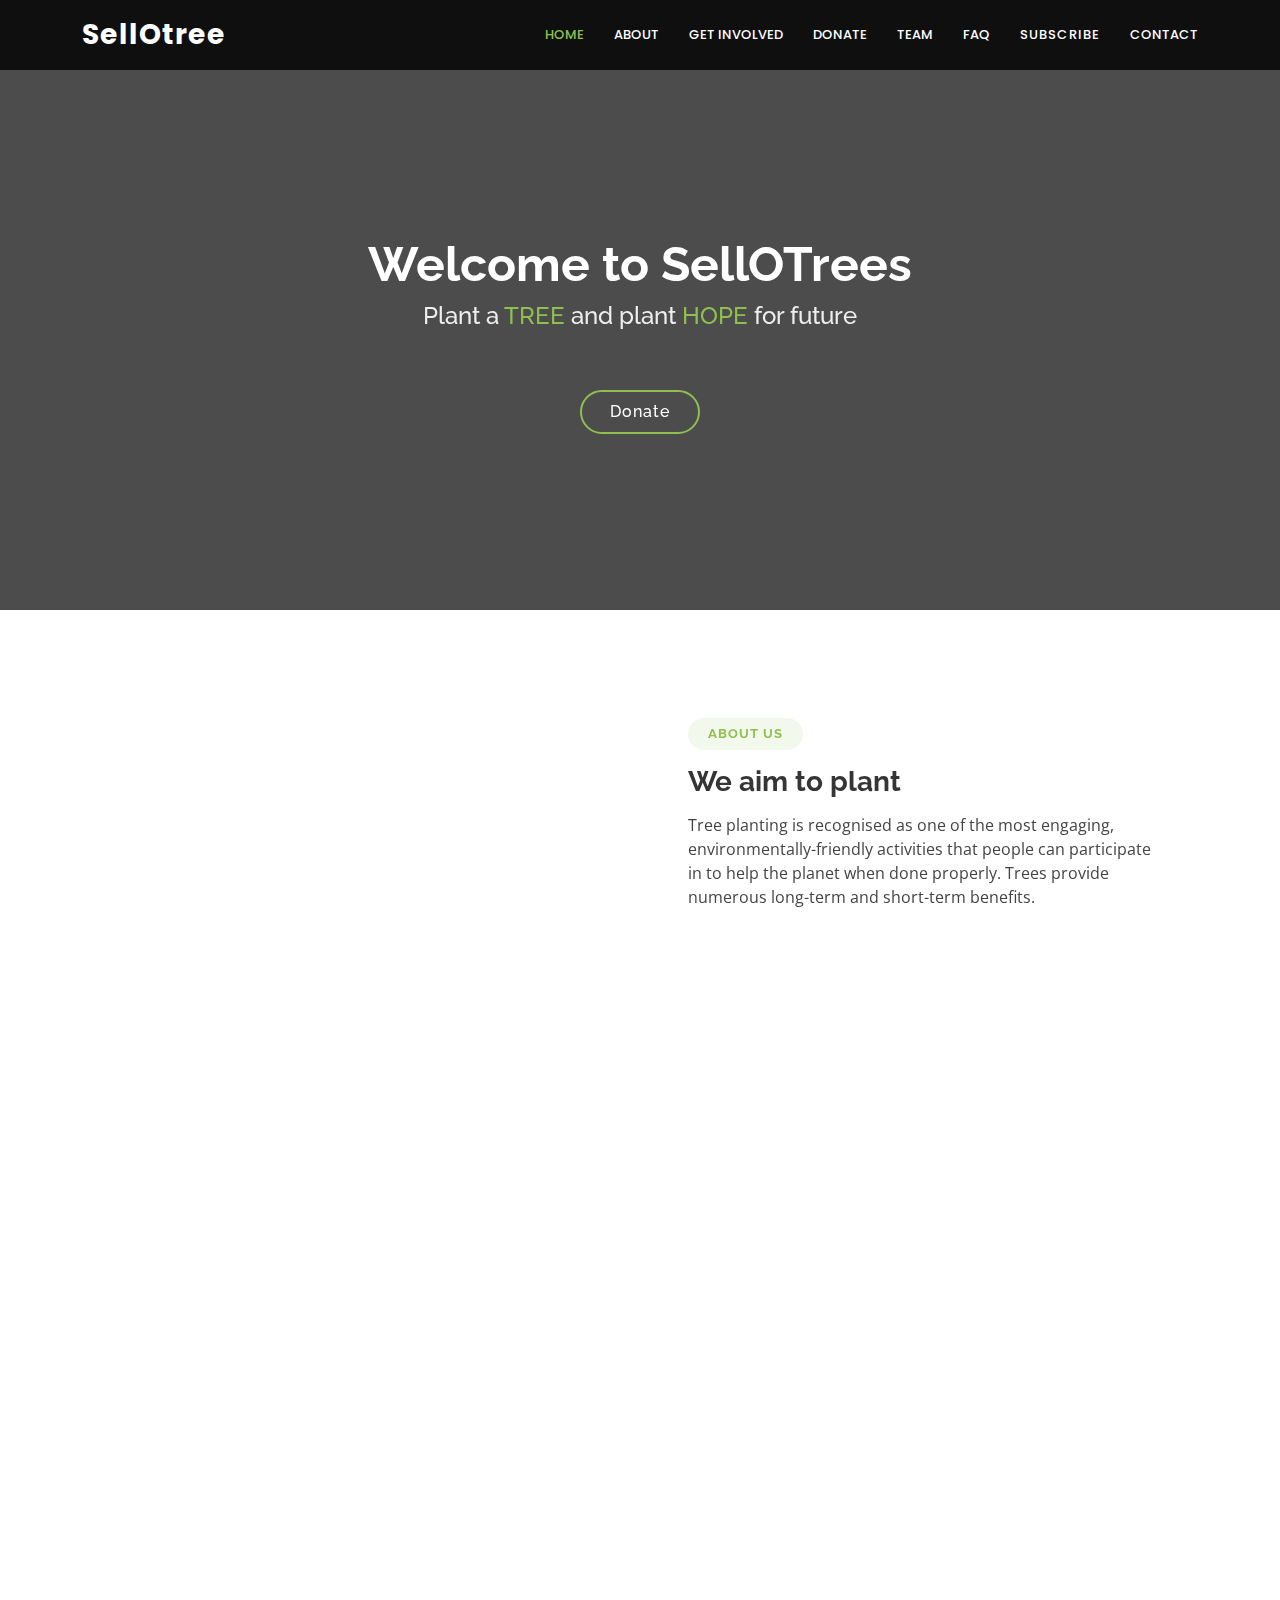
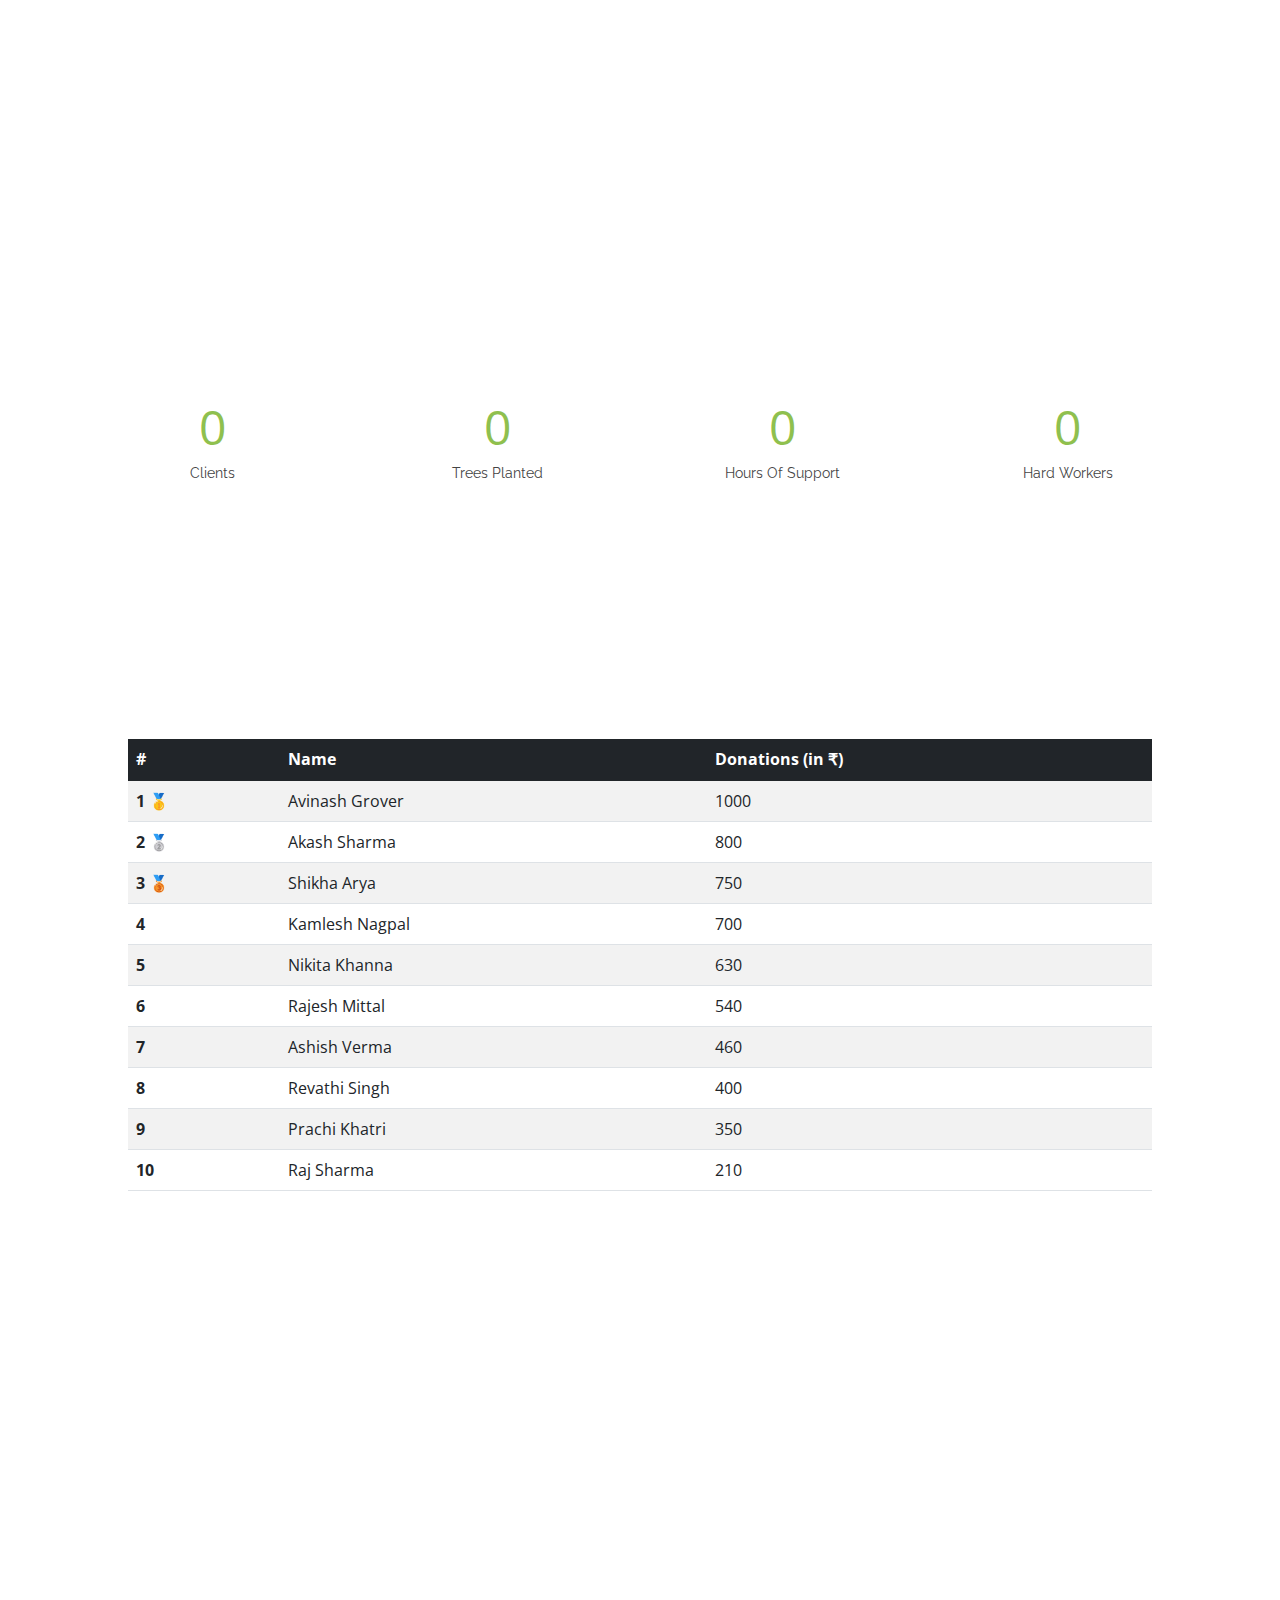
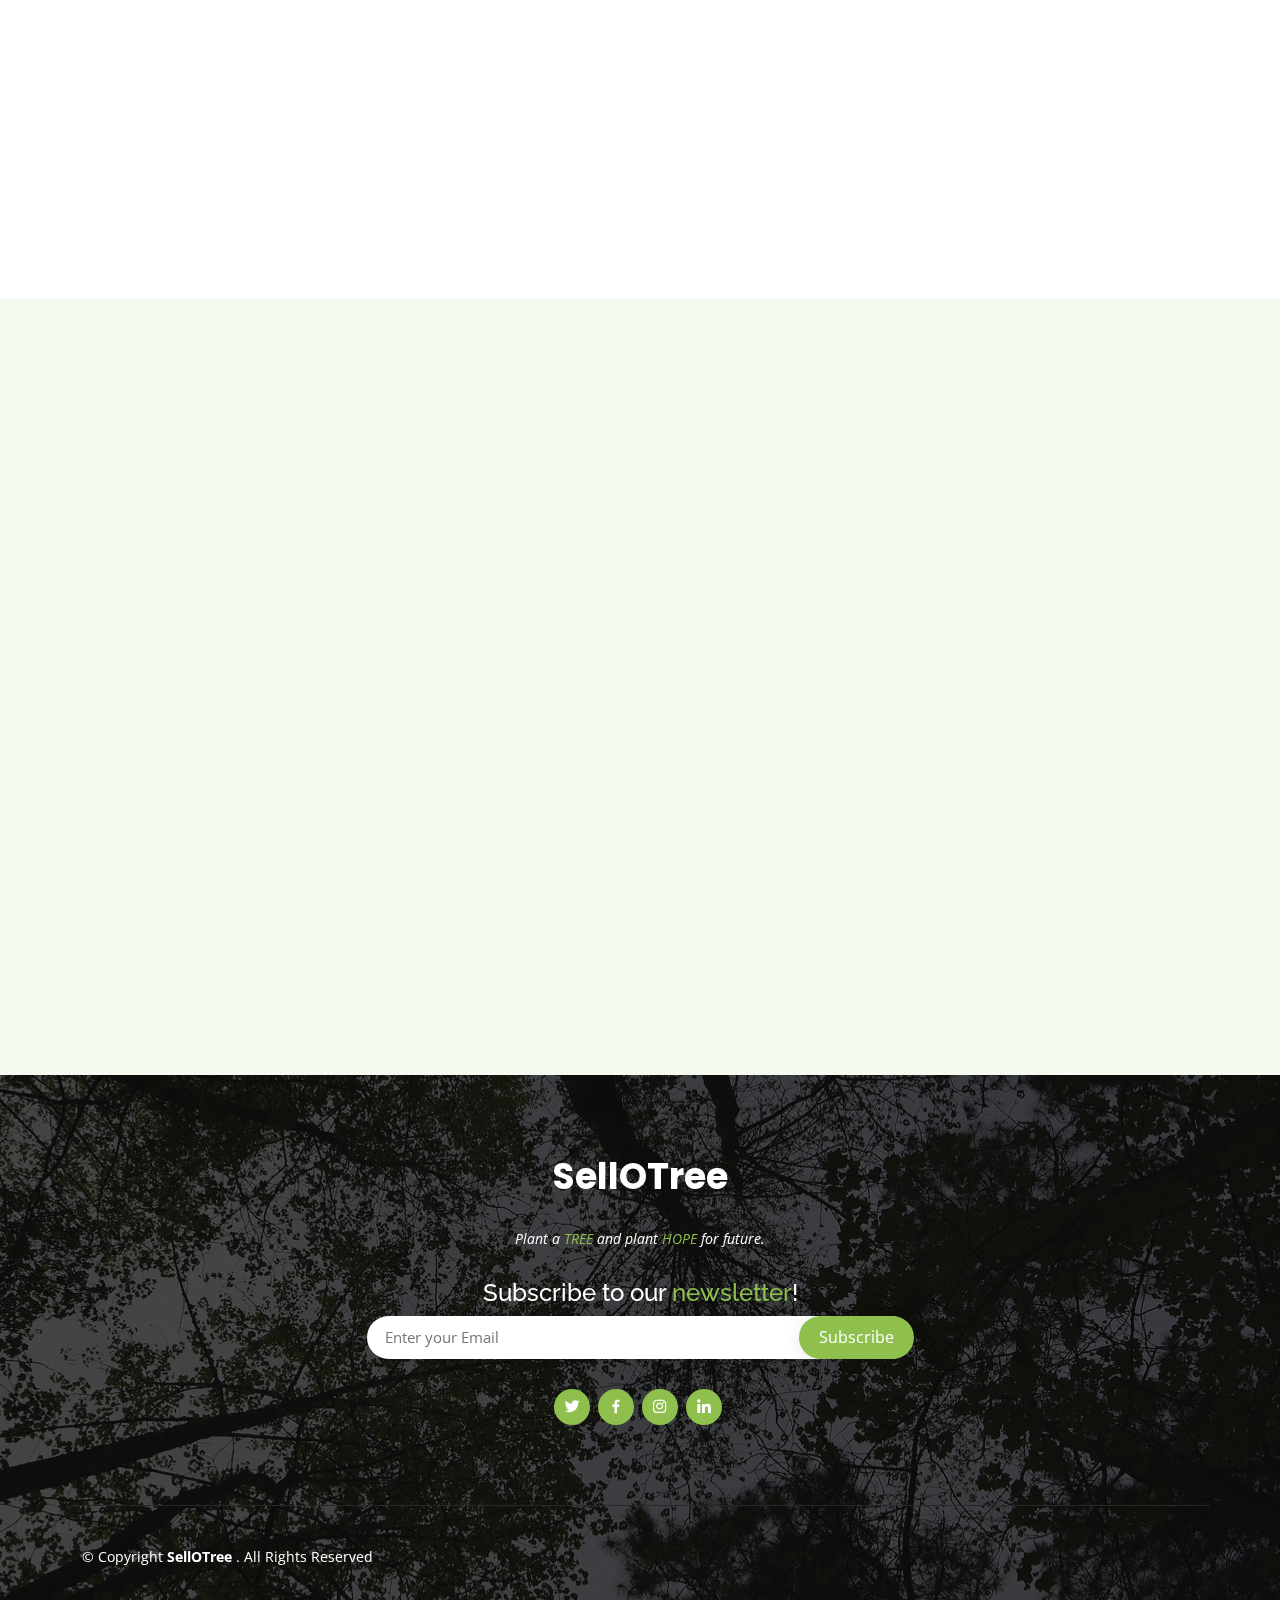
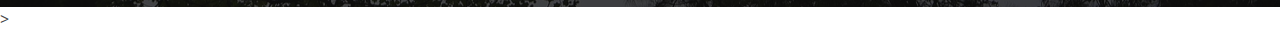
==== index.html @ 139b57bb "first commit" ====
<!DOCTYPE html>
<html lang="en">
  <head>
    <meta charset="utf-8" />
    <meta content="width=device-width, initial-scale=1.0" name="viewport" />
    <title>SellOTree</title>
    <!-- Google Fonts -->
    <link
      href="https://fonts.googleapis.com/css?family=Open+Sans:300,300i,400,400i,600,600i,700,700i|Raleway:300,300i,400,400i,500,500i,600,600i,700,700i|Poppins:300,300i,400,400i,500,500i,600,600i,700,700i"
      rel="stylesheet"
    />
    <!-- Vendor CSS Files -->
    <link href="assets/vendor/aos/aos.css" rel="stylesheet" />
    <link
      href="assets/vendor/bootstrap/css/bootstrap.min.css"
      rel="stylesheet"
    />
    <link
      href="assets/vendor/bootstrap-icons/bootstrap-icons.css"
      rel="stylesheet"
    />
    <link href="assets/vendor/boxicons/css/boxicons.min.css" rel="stylesheet" />
    <link
      href="assets/vendor/glightbox/css/glightbox.min.css"
      rel="stylesheet"
    />
    <link href="assets/vendor/swiper/swiper-bundle.min.css" rel="stylesheet" />
    <link href="assets/css/style.css" rel="stylesheet" />
  </head>
  <body>
    <!-- ======= Header ======= -->
    <header id="header" class="d-flex align-items-center">
      <div class="container d-flex justify-content-between">
        <div class="logo">
          <h1 class="text-light">
            <a href="index.html">SellOtree</a>
          </h1>
        </div>
        <nav id="navbar" class="navbar">
          <ul>
            <li>
              <a class="nav-link scrollto active" href="#hero">Home</a>
            </li>
            <li>
              <a class="nav-link scrollto" href="#about">About</a>
            </li>
            <li>
              <a class="nav-link scrollto" href="#involve">Get Involved</a>
            </li>
            <li class="dropdown">
              <a href="donate.html" target="_blank">
                <span>Donate</span>
              </a>
            </li>
            <li>
              <a class="nav-link scrollto" href="#team">Team</a>
            </li>
            <li>
              <a class="nav-link scrollto" href="#faq">FAQ</a>
            </li>
             <li>
              <a class="nav-link scrollto" style="letter-spacing: 1px;" href="#footer">Subscribe</a>
            </li>
            <li>
              <a class="nav-link scrollto" href="contact.html" target="_blank"
                >Contact</a
              >
            </li>
          </ul>
          <i class="bi bi-list mobile-nav-toggle"></i>
        </nav>
        <!-- .navbar -->
      </div>
    </header>
    <!-- End Header -->
    <!-- ======= Hero Section ======= -->
    <section id="hero">
      <div class="hero-container" data-aos="fade-up">
        <h1>Welcome to SellOTrees</h1>
        <h2>
          Plant a <span style="color: #8fc04e">TREE</span> and plant
          <span style="color: #8fc04e">HOPE</span> for future
        </h2>
        <a href="donate.html" target="_blank" class="btn-get-started">Donate</a>
      </div>
    </section>
    <!-- End Hero -->
    <main id="main">
      <!-- ======= About Section ======= -->
      <section id="about" class="about">
        <div class="container">
          <div class="row">
            <div
              class="
                col-xl-6 col-lg-6
                video-box
                d-flex
                justify-content-center
                align-items-stretch
              "
              data-aos="zoom-in"
            >
              <a
                href="https://im.indiatimes.in/media/content/2019/Aug/planting_more_trees_1566553311.jpg"
              ></a>
            </div>
            <div
              class="
                col-xl-6 col-lg-6
                d-flex
                flex-column
                align-items-stretch
                justify-content-center
                py-5
                px-lg-5
              "
            >
              <div class="box-heading" data-aos="fade-up">
                <h4>About us</h4>
                <h3>We aim to plant</h3>
                <p>
                  Tree planting is recognised as one of the most engaging,
                  environmentally-friendly activities that people can
                  participate in to help the planet when done properly. Trees
                  provide numerous long-term and short-term benefits.
                </p>
              </div>
              <div class="icon-box" data-aos="fade-up">
                <div class="icon">
                  <i class="bx bx-fingerprint"></i>
                </div>
                <h4 class="title">
                  <a href="donate.html">Donate</a>
                </h4>
                <p class="description">
                  Make your contributions to create a change. Every ₹20 counts
                  as a tree!
                </p>
              </div>
              <div class="icon-box" data-aos="fade-up" data-aos-delay="100">
                <div class="icon">
                  <i class="bx bx-gift"></i>
                </div>
                <h4 class="title">
                  <a href="">Connecting with Drives</a>
                </h4>
                <p class="description">
                  Connet with nature by participating in the ongoing drives
                </p>
              </div>
              <div class="icon-box" data-aos="fade-up" data-aos-delay="200">
                <div class="icon">
                  <i class="bx bx-atom"></i>
                </div>
                <h4 class="title">
                  <a href="">Spread awareness</a>
                </h4>
                <p class="description">
                  Even the small changes matters. Be the person who brings such
                  change.
                </p>
              </div>
            </div>
          </div>
        </div>
      </section>
      <!-- End About Section -->
      <!-- ======= Why Us Section ======= -->
      <section id="involve" class="why-us">
        <div class="container">
          <div class="section-title" data-aos="zoom-in">
            <h2>How to get involved?</h2>
            <h3>3 Ways <span>to get involved</span>?</h3>
            <p>Between every two pines is a doorway to a new world</p>
          </div>
          <div class="row">
            <div class="col-lg-4">
              <div class="box" data-aos="fade-up">
                <span>01</span>
                <h4>As an individual</h4>
                <p>
                  Personal, gift, and memorial tax deductible donations can be
                  made. Together we can make a big difference towards our mother
                  Earth.
                </p>
              </div>
            </div>
            <div class="col-lg-4 mt-4 mt-lg-0">
              <div class="box" data-aos="fade-up" data-aos-delay="100">
                <span>02</span>
                <h4>As a business</h4>
                <p>
                  Flexible programs to fit company goals at reduced planting
                  costs and opportunity for the employees to get involved with
                  nature.
                </p>
              </div>
            </div>
            <div
              class="col-lg-4 mt-4 mt-lg-0"
              data-aos="fade-up"
              data-aos-delay="200"
            >
              <div class="box">
                <span>03</span>
                <h4>As a school</h4>
                <p>
                  Schoolmates and teachers get involved to increase awareness
                  and ducate children about trees and the enormous impact they
                  have on the planet.
                </p>
              </div>
            </div>
          </div>
        </div>
      </section>
      <!-- End Why Us Section -->
      <!-- ======= Counts Section ======= -->
      <section id="counts" class="counts">
        <div class="container">
          <div class="row counters">
            <div class="col-lg-3 col-6 text-center">
              <span
                data-purecounter-start="0"
                data-purecounter-end="232"
                data-purecounter-duration="1"
                class="purecounter"
              ></span>
              <p>Clients</p>
            </div>
            <div class="col-lg-3 col-6 text-center">
              <span
                data-purecounter-start="0"
                data-purecounter-end="521"
                data-purecounter-duration="1"
                class="purecounter"
              ></span>
              <p>Trees Planted</p>
            </div>
            <div class="col-lg-3 col-6 text-center">
              <span
                data-purecounter-start="0"
                data-purecounter-end="1463"
                data-purecounter-duration="1"
                class="purecounter"
              ></span>
              <p>Hours Of Support</p>
            </div>
            <div class="col-lg-3 col-6 text-center">
              <span
                data-purecounter-start="0"
                data-purecounter-end="15"
                data-purecounter-duration="1"
                class="purecounter"
              ></span>
              <p>Hard Workers</p>
            </div>
          </div>
        </div>
      </section>
      <!-- End Counts Section -->
      <section id="top-donors">
        <div class="section-title" data-aos="zoom-in">
          <h2>Our top donors</h2>
          <h3>Some of our top monthly contributors</h3>
        </div>
        <div class="donors">
          <table class="table table-striped table-hover">
            <thead>
              <tr class="table-dark">
                <th scope="col">#</th>
                <th scope="col">Name</th>
                <th scope="col">Donations (in ₹)</th>
              </tr>
            </thead>
            <tbody>
              <tr>
                <th scope="row">1 🥇</th>
                <td>Avinash Grover</td>
                <td>1000</td>
              </tr>
              <tr>
                <th scope="row">2 🥈</th>
                <td>Akash Sharma</td>
                <td>800</td>
              </tr>
              <tr>
                <th scope="row">3 🥉</th>
                <td>Shikha Arya</td>
                <td>750</td>
              </tr>
              <tr>
                <th scope="row">4</th>
                <td>Kamlesh Nagpal</td>
                <td>700</td>
              </tr>
              <tr>
                <th scope="row">5</th>
                <td>Nikita Khanna</td>
                <td>630</td>
              </tr>
              <tr>
                <th scope="row">6</th>
                <td>Rajesh Mittal</td>
                <td>540</td>
              </tr>
              <tr>
                <th scope="row">7</th>
                <td>Ashish Verma</td>
                <td>460</td>
              </tr>
              <tr>
                <th scope="row">8</th>
                <td>Revathi Singh</td>
                <td>400</td>
              </tr>
              <tr>
                <th scope="row">9</th>
                <td>Prachi Khatri</td>
                <td>350</td>
              </tr>
              <tr>
                <th scope="row">10</th>
                <td>Raj Sharma</td>
                <td>210</td>
              </tr>
            </tbody>
          </table>
        </div>
      </section>
      <!-- ======= Team Section ======= -->
      <section id="team" class="team">
        <div class="container">
          <div class="section-title" data-aos="zoom-in">
            <h2>Team</h2>
            <h3>Our Hard Working <span>Team</span></h3>
            <p>Give the gift of trees 🌲</p>
          </div>
          <div class="row" style="justify-content: center">
            <div class="col-lg-3 col-md-6 d-flex align-items-stretch">
              <div class="member" data-aos="fade-up">
                <div class="member-img">
                  <img
                    src="assets/img/team/team-1.jpg"
                    class="img-fluid"
                    alt=""
                  />
                  <div class="social">
                    <a href="https://twitter.com/dude_nayak" target="_blank">
                      <i class="bi bi-twitter"></i>
                    </a>
                    <a href="https://www.facebook.com/deveshjain2k1">
                      <i class="bi bi-facebook" target="_blank"></i>
                    </a>
                    <a href="https://www.instagram.com/dude.nayak/">
                      <i class="bi bi-instagram" target="_blank"></i>
                    </a>
                    <a
                      href="https://www.linkedin.com/in/devesh-jain-b68b3119a/"
                    >
                      <i class="bi bi-linkedin" target="_blank"></i>
                    </a>
                  </div>
                </div>
                <div class="member-info">
                  <h4>Devesh Jain</h4>
                  <span>Member</span>
                </div>
              </div>
            </div>
            <div class="col-lg-3 col-md-6 d-flex align-items-stretch">
              <div class="member" data-aos="fade-up" data-aos-delay="100">
                <div class="member-img">
                  <img
                    src="assets/img/team/team-2.jpg"
                    class="img-fluid"
                    alt=""
                  />
                  <div class="social">
                    <a href="https://twitter.com/Anushkajain6459">
                      <i class="bi bi-twitter" target="_blank"></i>
                    </a>
                    <a
                      href="https://www.facebook.com/profile.php?id=100035419908093"
                    >
                      <i class="bi bi-facebook" target="_blank"></i>
                    </a>
                    <a href="https://www.instagram.com/nushka.jain/">
                      <i class="bi bi-instagram" target="_blank"></i>
                    </a>
                    <a href="" target="_blank">
                      <i class="bi bi-linkedin"></i>
                    </a>
                  </div>
                </div>
                <div class="member-info">
                  <h4>Anushka Jain</h4>
                  <span>Member</span>
                </div>
              </div>
            </div>
            <div class="col-lg-3 col-md-6 d-flex align-items-stretch">
              <div class="member" data-aos="fade-up" data-aos-delay="200">
                <div class="member-img">
                  <img
                    src="assets/img/team/team-3.jpg"
                    class="img-fluid"
                    alt=""
                  />
                  <div class="social">
                    <a href="">
                      <i class="bi bi-twitter"></i>
                    </a>
                    <a href="">
                      <i class="bi bi-facebook"></i>
                    </a>
                    <a href="https://www.instagram.com/sushant_patial/">
                      <i class="bi bi-instagram"></i>
                    </a>
                    <a
                      href="https://www.linkedin.com/in/sushant-patial-2895a7204/"
                    >
                      <i class="bi bi-linkedin"></i>
                    </a>
                  </div>
                </div>
                <div class="member-info">
                  <h4>Sushant Patial</h4>
                  <span>Member</span>
                </div>
              </div>
            </div>
          </div>
        </div>
      </section>
      <!-- End Team Section -->
      <!-- ======= F.A.Q Section ======= -->
      <section id="faq" class="faq">
        <div class="container">
          <div class="section-title" data-aos="zoom-in">
            <h2>F.A.Q</h2>
            <h3>Frequently Asked <span>Questions</span></h3>
            <p>
              Here are some general questions asked by many of you If you have
              more queries you can contact us.
            </p>
          </div>
          <div class="faq-list">
            <ul>
              <li data-aos="fade-up">
                <i class="bx bx-help-circle icon-help"></i>
                <a
                  data-bs-toggle="collapse"
                  class="collapse"
                  data-bs-target="#faq-list-1"
                  >Where are the trees planted?
                  <i class="bx bx-chevron-down icon-show"></i>
                  <i class="bx bx-chevron-up icon-close"></i>
                </a>
                <div
                  id="faq-list-1"
                  class="collapse show"
                  data-bs-parent=".faq-list"
                >
                  <p>
                    We work directly with the INDIAN Forest Service to select
                    planting sites where the ecological need is greatest. From
                    planting in areas burned by wildfire to restoring historic
                    longleaf pine stands, we plant in all regions, responding to
                    where trees are needed most.
                  </p>
                </div>
              </li>
              <li data-aos="fade-up" data-aos-delay="100">
                <i class="bx bx-help-circle icon-help"></i>
                <a
                  data-bs-toggle="collapse"
                  data-bs-target="#faq-list-2"
                  class="collapsed"
                  >Why plant trees? <i class="bx bx-chevron-down icon-show"></i>
                  <i class="bx bx-chevron-up icon-close"></i>
                </a>
                <div
                  id="faq-list-2"
                  class="collapse"
                  data-bs-parent=".faq-list"
                >
                  <p>
                    Every year, more and more of our forests are affected by
                    natural disturbances that cause deforestation. Wildfire,
                    insects and disease - exacerbated by climate change - are
                    jeopardizing the future of our forests. Planting trees helps
                    restore forest cover, ensuring that our forests can continue
                    to provide wildlife habitat, supply water to millions of
                    Indians, and help fight climate change.
                  </p>
                </div>
              </li>
              <li data-aos="fade-up" data-aos-delay="200">
                <i class="bx bx-help-circle icon-help"></i>
                <a
                  data-bs-toggle="collapse"
                  data-bs-target="#faq-list-3"
                  class="collapsed"
                  >How do you decide where to plant trees and what trees to
                  plant? <i class="bx bx-chevron-down icon-show"></i>
                  <i class="bx bx-chevron-up icon-close"></i>
                </a>
                <div
                  id="faq-list-3"
                  class="collapse"
                  data-bs-parent=".faq-list"
                >
                  <p>
                    We plant trees in areas that have experienced a natural
                    disturbance and only plant native and ecologically
                    appropriate species picked by Forest Service professionals.
                    Sometimes we plant only one species, sometimes multiple –
                    every project is designed to improve ecological conditions
                    for each specific forest.
                  </p>
                </div>
              </li>
              <li data-aos="fade-up" data-aos-delay="300">
                <i class="bx bx-help-circle icon-help"></i>
                <a
                  data-bs-toggle="collapse"
                  data-bs-target="#faq-list-4"
                  class="collapsed"
                  >How does climate change factor into tree planting?
                  <i class="bx bx-chevron-down icon-show"></i>
                  <i class="bx bx-chevron-up icon-close"></i>
                </a>
                <div
                  id="faq-list-4"
                  class="collapse"
                  data-bs-parent=".faq-list"
                >
                  <p>
                    Climate change is creating new stressors for our forests by
                    changing important environmental conditions like temperature
                    and precipitation.
                  </p>
                </div>
              </li>
              <li data-aos="fade-up" data-aos-delay="400">
                <i class="bx bx-help-circle icon-help"></i>
                <a
                  data-bs-toggle="collapse"
                  data-bs-target="#faq-list-5"
                  class="collapsed"
                  >How does tree planting help wildlife?
                  <i class="bx bx-chevron-down icon-show"></i>
                  <i class="bx bx-chevron-up icon-close"></i>
                </a>
                <div
                  id="faq-list-5"
                  class="collapse"
                  data-bs-parent=".faq-list"
                >
                  <p>
                    Reforestation efforts restore wildlife habitat that has been
                    charred by high intensity wildfires and fragmented by insect
                    and disease outbreaks. Tree planting also improves habitat
                    connectivity and supports biodiversity.
                  </p>
                </div>
              </li>
            </ul>
          </div>
        </div>
      </section>
    </main>
    <!-- ======= Footer ======= -->
    <footer id="footer">
      <div class="footer-top">
        <div class="container">
          <div class="row justify-content-center">
            <div class="col-lg-6">
              <h3>SellOTree</h3>
              <p>
                Plant a <span style="color: #8fc04e">TREE</span> and plant
                <span style="color: #8fc04e">HOPE</span> for future.
              </p>
            </div>
          </div>
          <div class="row footer-newsletter justify-content-center">
            <div class="col-lg-6">
              <h4>
                Subscribe to our <span style="color: #8fc04e">newsletter</span>!
              </h4>
              <form action="javascript:sendmail()" method="post">
                <input
                  type="email"
                  name="Sender"
                  id="Sender"
                  placeholder="Enter your Email"
                />
                <input type="submit" value="Subscribe" />
              </form>
            </div>
          </div>
          <div class="social-links">
            <a
              href="https://twitter.com/hackcbs/"
              class="twitter"
              target="_blank"
            >
              <i class="bx bxl-twitter"></i>
            </a>
            <a
              href="https://www.facebook.com/hackcbs/"
              class="facebook"
              target="_blank"
            >
              <i class="bx bxl-facebook"></i>
            </a>
            <a
              href="https://www.instagram.com/hackcbs/"
              class="instagram"
              target="_blank"
            >
              <i class="bx bxl-instagram"></i>
            </a>
            <a
              href="https://www.linkedin.com/company/hackcbs/"
              class="linkedin"
              target="_blank"
            >
              <i class="bx bxl-linkedin"></i>
            </a>
          </div>
        </div>
      </div>
      <div class="container footer-bottom clearfix">
        <div class="copyright">
          &copy; Copyright
          <strong> <span>SellOTree</span> </strong>. All Rights Reserved
        </div>
      </div>
    </footer>
    <a
      href="#"
      class="back-to-top d-flex align-items-center justify-content-center"
    >
      <i class="bi bi-arrow-up-short"></i>
    </a>
    <!-- Vendor JS Files -->
    <script src="assets/vendor/aos/aos.js"></script>
    <script src="assets/vendor/bootstrap/js/bootstrap.bundle.min.js"></script>
    <script src="assets/vendor/glightbox/js/glightbox.min.js"></script>
    <script src="assets/vendor/isotope-layout/isotope.pkgd.min.js"></script>
    <script src="assets/vendor/php-email-form/validate.js"></script>
    <script src="assets/vendor/purecounter/purecounter.js"></script>
    <script src="assets/vendor/swiper/swiper-bundle.min.js"></script>
    <script src="assets/js/main.js"></script>

    <!--Newsletter-->
    <script
  src="https://code.jquery.com/jquery-2.2.4.min.js"
  integrity="sha256-BbhdlvQf/xTY9gja0Dq3HiwQF8LaCRTXxZKRutelT44="
  crossorigin="anonymous"></script>
<script src="https://smtpjs.com/v3/smtp.js"></script>
 
<script>  

     function sendmail(){
			var email = $('#Sender').val();

			var Body='Email: '+email;

			Email.send({
        SecureToken:"fbf31702-bb7f-4a4e-9c1c-4ccf17ee777f",
				
				To: 'sushantpatial18@gmail.com',
				From: "anushkajain6459@gmail.com",
				Subject: "New message on contact from "+name,
				Body: Body
			}).then(
				message =>{
					if(message=='OK'){
					alert('Your mail has been send. Thank you for connecting.');
					}
					else{
						console.error (message);
						alert('There is error at sending message. ')
					}
				}
			);
		}
    </script>
 </script>
 <!--newsletter complete-->>
  </body>
</html>
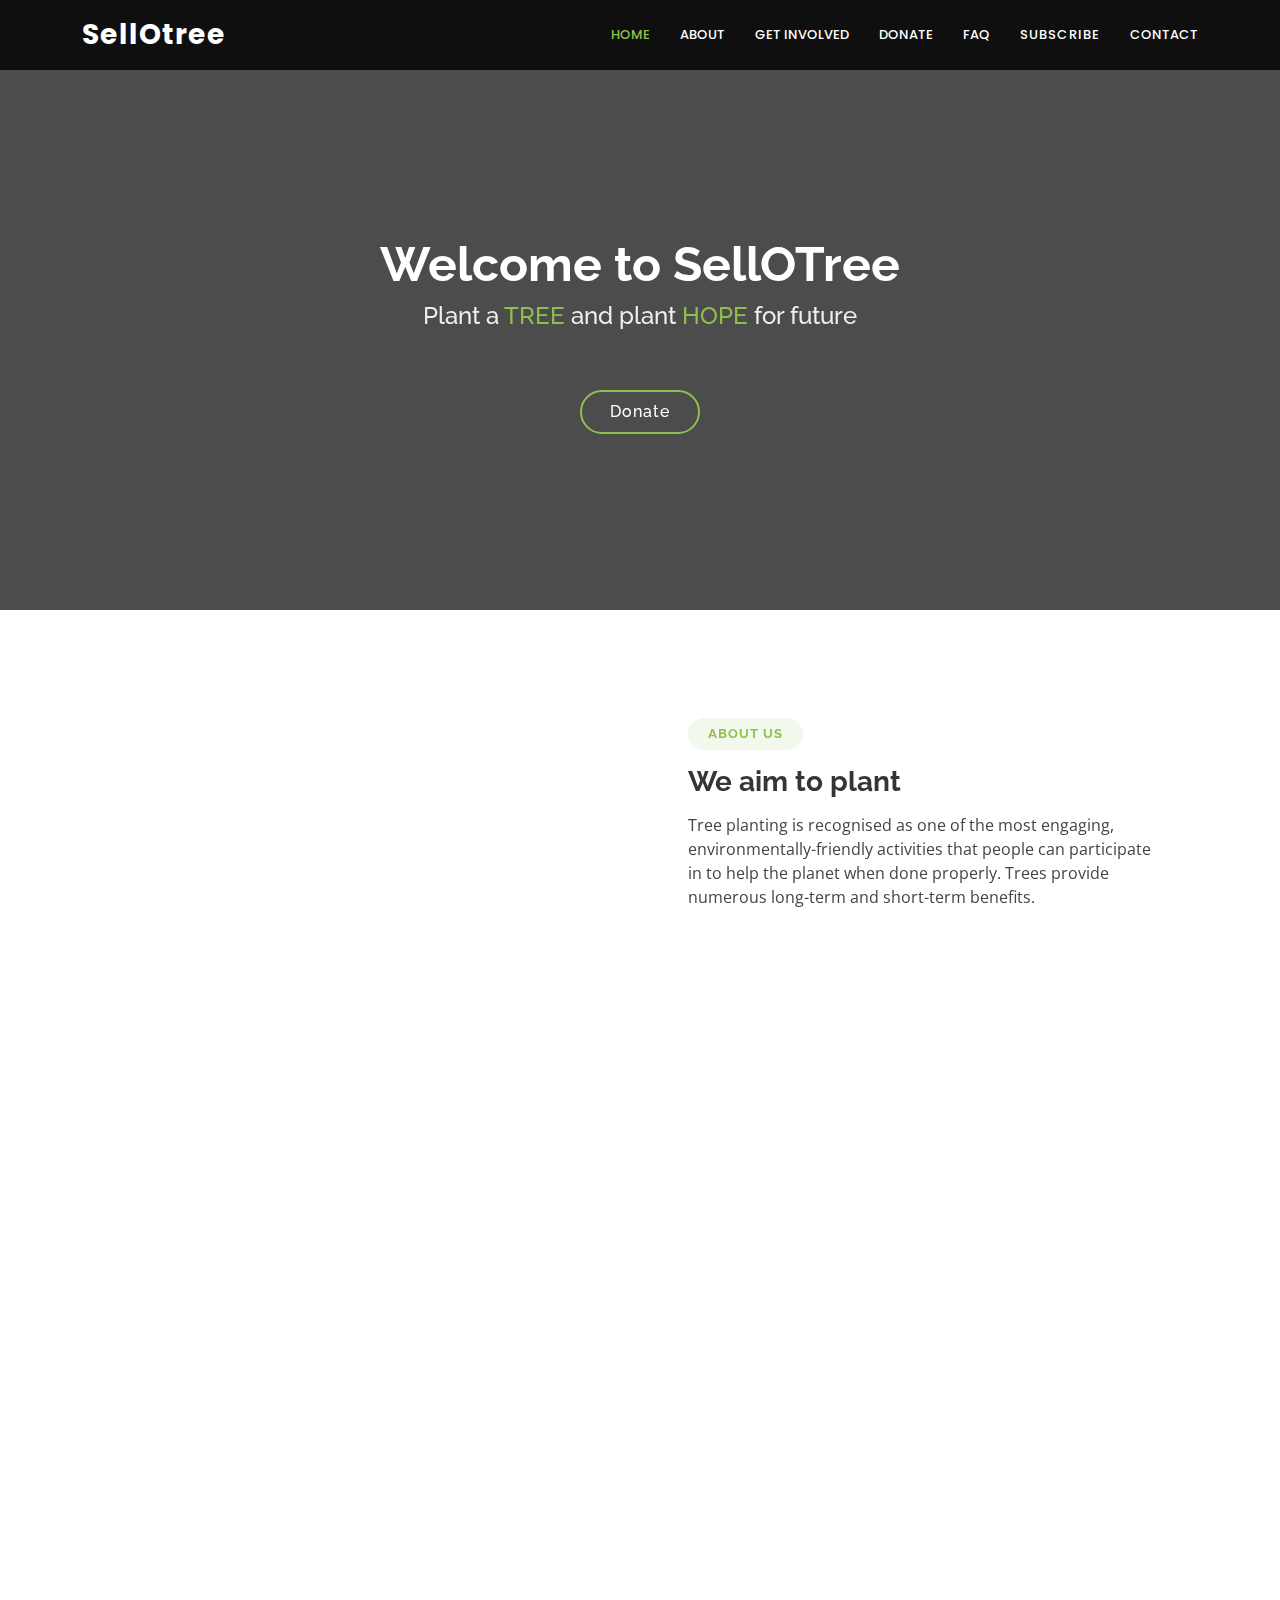
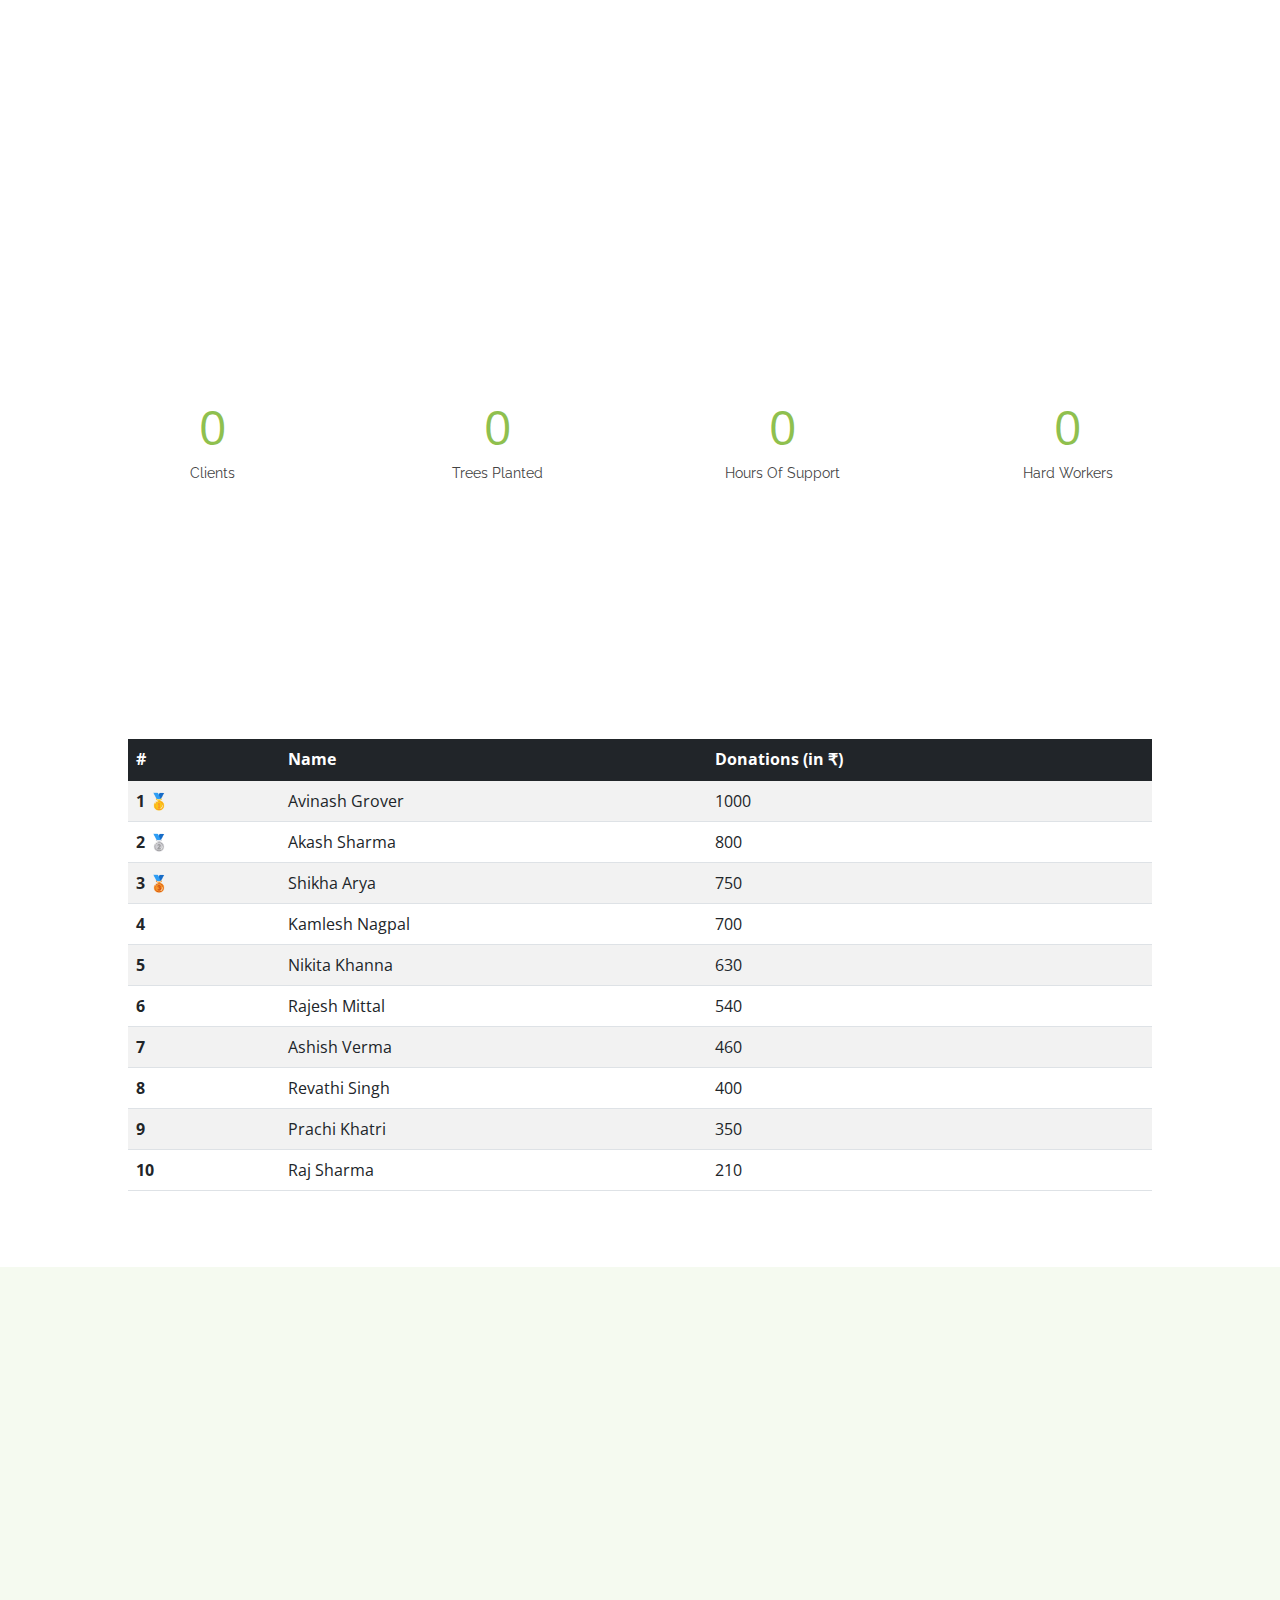
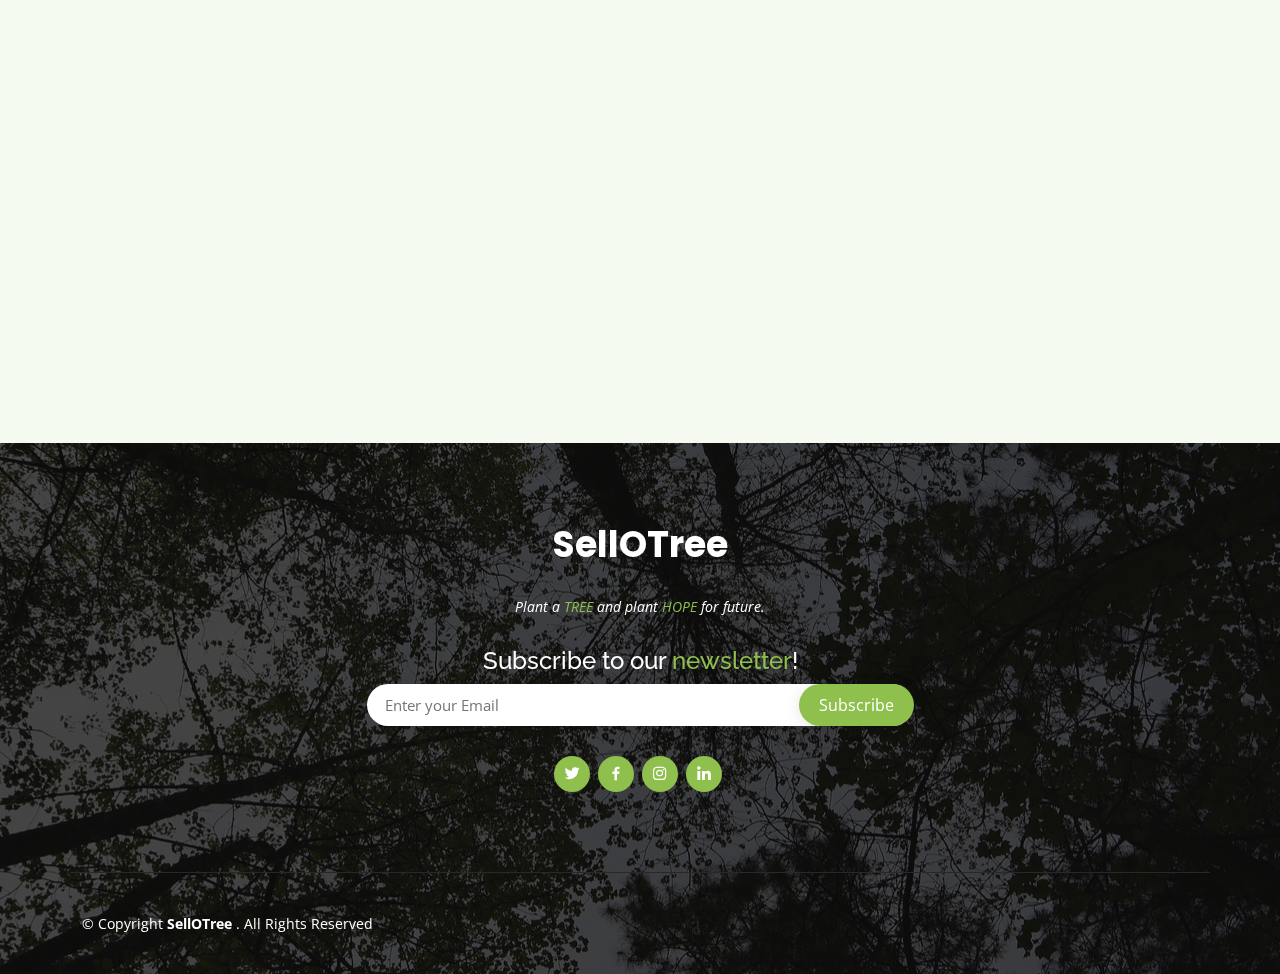
==== commit 40657f09: "first commit" ====
--- a/index.html
+++ b/index.html
@@ -1,5 +1,6 @@
 <!DOCTYPE html>
 <html lang="en">
+
   <head>
     <meta charset="utf-8" />
     <meta content="width=device-width, initial-scale=1.0" name="viewport" />
@@ -11,23 +12,16 @@
     />
     <!-- Vendor CSS Files -->
     <link href="assets/vendor/aos/aos.css" rel="stylesheet" />
-    <link
-      href="assets/vendor/bootstrap/css/bootstrap.min.css"
-      rel="stylesheet"
-    />
-    <link
-      href="assets/vendor/bootstrap-icons/bootstrap-icons.css"
-      rel="stylesheet"
-    />
-    <link href="assets/vendor/boxicons/css/boxicons.min.css" rel="stylesheet" />
-    <link
-      href="assets/vendor/glightbox/css/glightbox.min.css"
-      rel="stylesheet"
-    />
+    <link href="assets/vendor/bootstrap/css/bootstrap.min.css" rel="stylesheet">
+    <link href="assets/vendor/bootstrap-icons/bootstrap-icons.css" rel="stylesheet">
+    <link href="assets/vendor/boxicons/css/boxicons.min.css" rel="stylesheet">
     <link href="assets/vendor/swiper/swiper-bundle.min.css" rel="stylesheet" />
+    <!-- CSS -->
     <link href="assets/css/style.css" rel="stylesheet" />
   </head>
+
   <body>
+
     <!-- ======= Header ======= -->
     <header id="header" class="d-flex align-items-center">
       <div class="container d-flex justify-content-between">
@@ -38,34 +32,13 @@
         </div>
         <nav id="navbar" class="navbar">
           <ul>
-            <li>
-              <a class="nav-link scrollto active" href="#hero">Home</a>
-            </li>
-            <li>
-              <a class="nav-link scrollto" href="#about">About</a>
-            </li>
-            <li>
-              <a class="nav-link scrollto" href="#involve">Get Involved</a>
-            </li>
-            <li class="dropdown">
-              <a href="donate.html" target="_blank">
-                <span>Donate</span>
-              </a>
-            </li>
-            <li>
-              <a class="nav-link scrollto" href="#team">Team</a>
-            </li>
-            <li>
-              <a class="nav-link scrollto" href="#faq">FAQ</a>
-            </li>
-             <li>
-              <a class="nav-link scrollto" style="letter-spacing: 1px;" href="#footer">Subscribe</a>
-            </li>
-            <li>
-              <a class="nav-link scrollto" href="contact.html" target="_blank"
-                >Contact</a
-              >
-            </li>
+            <li><a class="nav-link scrollto active" href="#hero">Home</a></li>
+            <li><a class="nav-link scrollto" href="#about">About</a></li>
+            <li><a class="nav-link scrollto" href="#involve">Get Involved</a></li>
+            <li><a class="nav-link" href="donate.html" target="_blank">Donate</a></li>
+            <li><a class="nav-link scrollto" href="#faq">FAQ</a></li>
+            <li><a class="nav-link scrollto" style="letter-spacing: 1px;" href="#footer">Subscribe</a></li>
+            <li><a class="nav-link" href="contact.html" target="_blank">Contact</a></li>
           </ul>
           <i class="bi bi-list mobile-nav-toggle"></i>
         </nav>
@@ -73,48 +46,28 @@
       </div>
     </header>
     <!-- End Header -->
+
     <!-- ======= Hero Section ======= -->
     <section id="hero">
       <div class="hero-container" data-aos="fade-up">
-        <h1>Welcome to SellOTrees</h1>
-        <h2>
-          Plant a <span style="color: #8fc04e">TREE</span> and plant
-          <span style="color: #8fc04e">HOPE</span> for future
-        </h2>
+        <h1>Welcome to SellOTree</h1>
+        <h2>Plant a <span style="color: #8fc04e">TREE</span> and plant <span style="color: #8fc04e">HOPE</span> for future</h2>
         <a href="donate.html" target="_blank" class="btn-get-started">Donate</a>
       </div>
     </section>
     <!-- End Hero -->
+
+
     <main id="main">
+
       <!-- ======= About Section ======= -->
       <section id="about" class="about">
         <div class="container">
           <div class="row">
-            <div
-              class="
-                col-xl-6 col-lg-6
-                video-box
-                d-flex
-                justify-content-center
-                align-items-stretch
-              "
-              data-aos="zoom-in"
-            >
-              <a
-                href="https://im.indiatimes.in/media/content/2019/Aug/planting_more_trees_1566553311.jpg"
-              ></a>
-            </div>
-            <div
-              class="
-                col-xl-6 col-lg-6
-                d-flex
-                flex-column
-                align-items-stretch
-                justify-content-center
-                py-5
-                px-lg-5
-              "
-            >
+            <div class="col-xl-6 col-lg-6 video-box d-flex justify-content-center align-items-stretch" data-aos="zoom-in">
+              <a href="https://im.indiatimes.in/media/content/2019/Aug/planting_more_trees_1566553311.jpg"></a>
+            </div>
+            <div class="col-xl-6 col-lg-6 d-flex flex-column align-items-stretch justify-content-center py-5 px-lg-5">
               <div class="box-heading" data-aos="fade-up">
                 <h4>About us</h4>
                 <h3>We aim to plant</h3>
@@ -165,6 +118,7 @@
         </div>
       </section>
       <!-- End About Section -->
+      
       <!-- ======= Why Us Section ======= -->
       <section id="involve" class="why-us">
         <div class="container">
@@ -174,8 +128,8 @@
             <p>Between every two pines is a doorway to a new world</p>
           </div>
           <div class="row">
-            <div class="col-lg-4">
-              <div class="box" data-aos="fade-up">
+            <div class="col-lg-4" data-aos="fade-up">
+              <div class="box">
                 <span>01</span>
                 <h4>As an individual</h4>
                 <p>
@@ -185,8 +139,8 @@
                 </p>
               </div>
             </div>
-            <div class="col-lg-4 mt-4 mt-lg-0">
-              <div class="box" data-aos="fade-up" data-aos-delay="100">
+            <div class="col-lg-4 mt-4 mt-lg-0" data-aos="fade-up" data-aos-delay="100">
+              <div class="box">
                 <span>02</span>
                 <h4>As a business</h4>
                 <p>
@@ -196,11 +150,7 @@
                 </p>
               </div>
             </div>
-            <div
-              class="col-lg-4 mt-4 mt-lg-0"
-              data-aos="fade-up"
-              data-aos-delay="200"
-            >
+            <div class="col-lg-4 mt-4 mt-lg-0" data-aos="fade-up" data-aos-delay="200">
               <div class="box">
                 <span>03</span>
                 <h4>As a school</h4>
@@ -328,112 +278,7 @@
           </table>
         </div>
       </section>
-      <!-- ======= Team Section ======= -->
-      <section id="team" class="team">
-        <div class="container">
-          <div class="section-title" data-aos="zoom-in">
-            <h2>Team</h2>
-            <h3>Our Hard Working <span>Team</span></h3>
-            <p>Give the gift of trees 🌲</p>
-          </div>
-          <div class="row" style="justify-content: center">
-            <div class="col-lg-3 col-md-6 d-flex align-items-stretch">
-              <div class="member" data-aos="fade-up">
-                <div class="member-img">
-                  <img
-                    src="assets/img/team/team-1.jpg"
-                    class="img-fluid"
-                    alt=""
-                  />
-                  <div class="social">
-                    <a href="https://twitter.com/dude_nayak" target="_blank">
-                      <i class="bi bi-twitter"></i>
-                    </a>
-                    <a href="https://www.facebook.com/deveshjain2k1">
-                      <i class="bi bi-facebook" target="_blank"></i>
-                    </a>
-                    <a href="https://www.instagram.com/dude.nayak/">
-                      <i class="bi bi-instagram" target="_blank"></i>
-                    </a>
-                    <a
-                      href="https://www.linkedin.com/in/devesh-jain-b68b3119a/"
-                    >
-                      <i class="bi bi-linkedin" target="_blank"></i>
-                    </a>
-                  </div>
-                </div>
-                <div class="member-info">
-                  <h4>Devesh Jain</h4>
-                  <span>Member</span>
-                </div>
-              </div>
-            </div>
-            <div class="col-lg-3 col-md-6 d-flex align-items-stretch">
-              <div class="member" data-aos="fade-up" data-aos-delay="100">
-                <div class="member-img">
-                  <img
-                    src="assets/img/team/team-2.jpg"
-                    class="img-fluid"
-                    alt=""
-                  />
-                  <div class="social">
-                    <a href="https://twitter.com/Anushkajain6459">
-                      <i class="bi bi-twitter" target="_blank"></i>
-                    </a>
-                    <a
-                      href="https://www.facebook.com/profile.php?id=100035419908093"
-                    >
-                      <i class="bi bi-facebook" target="_blank"></i>
-                    </a>
-                    <a href="https://www.instagram.com/nushka.jain/">
-                      <i class="bi bi-instagram" target="_blank"></i>
-                    </a>
-                    <a href="" target="_blank">
-                      <i class="bi bi-linkedin"></i>
-                    </a>
-                  </div>
-                </div>
-                <div class="member-info">
-                  <h4>Anushka Jain</h4>
-                  <span>Member</span>
-                </div>
-              </div>
-            </div>
-            <div class="col-lg-3 col-md-6 d-flex align-items-stretch">
-              <div class="member" data-aos="fade-up" data-aos-delay="200">
-                <div class="member-img">
-                  <img
-                    src="assets/img/team/team-3.jpg"
-                    class="img-fluid"
-                    alt=""
-                  />
-                  <div class="social">
-                    <a href="">
-                      <i class="bi bi-twitter"></i>
-                    </a>
-                    <a href="">
-                      <i class="bi bi-facebook"></i>
-                    </a>
-                    <a href="https://www.instagram.com/sushant_patial/">
-                      <i class="bi bi-instagram"></i>
-                    </a>
-                    <a
-                      href="https://www.linkedin.com/in/sushant-patial-2895a7204/"
-                    >
-                      <i class="bi bi-linkedin"></i>
-                    </a>
-                  </div>
-                </div>
-                <div class="member-info">
-                  <h4>Sushant Patial</h4>
-                  <span>Member</span>
-                </div>
-              </div>
-            </div>
-          </div>
-        </div>
-      </section>
-      <!-- End Team Section -->
+     
       <!-- ======= F.A.Q Section ======= -->
       <section id="faq" class="faq">
         <div class="container">
@@ -571,6 +416,7 @@
         </div>
       </section>
     </main>
+
     <!-- ======= Footer ======= -->
     <footer id="footer">
       <div class="footer-top">
@@ -690,6 +536,6 @@
 		}
     </script>
  </script>
- <!--newsletter complete-->>
+ <!--newsletter complete-->
   </body>
 </html>
--- a/assets/css/style.css
+++ b/assets/css/style.css
@@ -917,273 +917,6 @@
   padding: 0;
 }
 
-/*--------------------------------------------------------------
-# Team
---------------------------------------------------------------*/
-.team {
-  background: #fff;
-  padding: 60px 0;
-}
-.team .member {
-  margin: 0 10px;
-  margin-bottom: 20px;
-  overflow: hidden;
-  border-radius: 5px;
-  background: #fff;
-  box-shadow: 0px 2px 15px rgba(0, 0, 0, 0.1);
-  /* margin-left: 200px; */
-  /* align-items: center; */
-}
-.team .member .member-img {
-  position: relative;
-  overflow: hidden;
-}
-.team .member .social {
-  position: absolute;
-  left: 0;
-  bottom: 30px;
-  right: 0;
-  opacity: 0;
-  transition: ease-in-out 0.3s;
-  display: flex;
-  align-items: center;
-  justify-content: center;
-}
-.team .member .social a {
-  transition: color 0.3s;
-  color: #353535;
-  margin: 0 3px;
-  border-radius: 50px;
-  width: 36px;
-  height: 36px;
-  background: rgba(143, 192, 78, 0.8);
-  display: inline-block;
-  transition: ease-in-out 0.3s;
-  color: #fff;
-  display: inline-flex;
-  align-items: center;
-  justify-content: center;
-}
-.team .member .social a:hover {
-  background: #8fc04e;
-}
-.team .member .social i {
-  font-size: 18px;
-  line-height: 0;
-}
-.team .member .member-info {
-  padding: 25px 15px;
-}
-.team .member .member-info h4 {
-  font-weight: 700;
-  margin-bottom: 5px;
-  font-size: 18px;
-  color: #353535;
-}
-.team .member .member-info span {
-  display: block;
-  font-size: 13px;
-  font-weight: 400;
-  color: #aaaaaa;
-}
-.team .member .member-info p {
-  font-style: italic;
-  font-size: 14px;
-  line-height: 26px;
-  color: #777777;
-}
-.team .member:hover .social {
-  opacity: 1;
-  bottom: 15px;
-}
-
-/*--------------------------------------------------------------
-# Testimonials
---------------------------------------------------------------*/
-.testimonials {
-  padding: 80px 0;
-  background: url('../img/testimonials-bg.jpg') no-repeat;
-  background-position: center center;
-  background-size: cover;
-  position: relative;
-}
-.testimonials::before {
-  content: '';
-  position: absolute;
-  left: 0;
-  right: 0;
-  top: 0;
-  bottom: 0;
-  background: rgba(2, 2, 2, 0.7);
-}
-.testimonials .section-header {
-  margin-bottom: 40px;
-}
-.testimonials .testimonials-carousel,
-.testimonials .testimonials-slider {
-  overflow: hidden;
-}
-.testimonials .testimonial-item {
-  text-align: center;
-  color: #fff;
-}
-.testimonials .testimonial-item .testimonial-img {
-  width: 100px;
-  border-radius: 50%;
-  border: 6px solid rgba(255, 255, 255, 0.15);
-  margin: 0 auto;
-}
-.testimonials .testimonial-item h3 {
-  font-size: 20px;
-  font-weight: bold;
-  margin: 10px 0 5px 0;
-  color: #fff;
-}
-.testimonials .testimonial-item h4 {
-  font-size: 14px;
-  color: #ddd;
-  margin: 0 0 15px 0;
-}
-.testimonials .testimonial-item .quote-icon-left,
-.testimonials .testimonial-item .quote-icon-right {
-  color: rgba(255, 255, 255, 0.4);
-  font-size: 26px;
-}
-.testimonials .testimonial-item .quote-icon-left {
-  display: inline-block;
-  left: -5px;
-  position: relative;
-}
-.testimonials .testimonial-item .quote-icon-right {
-  display: inline-block;
-  right: -5px;
-  position: relative;
-  top: 10px;
-}
-.testimonials .testimonial-item p {
-  font-style: italic;
-  margin: 0 auto 15px auto;
-  color: #eee;
-}
-.testimonials .swiper-pagination {
-  margin-top: 20px;
-  position: relative;
-}
-.testimonials .swiper-pagination .swiper-pagination-bullet {
-  width: 12px;
-  height: 12px;
-  background-color: rgba(255, 255, 255, 0.5);
-  opacity: 1;
-}
-.testimonials .swiper-pagination .swiper-pagination-bullet-active {
-  background-color: #8fc04e;
-}
-@media (min-width: 992px) {
-  .testimonials .testimonial-item p {
-    width: 80%;
-  }
-}
-
-/*--------------------------------------------------------------
-# Pricing
---------------------------------------------------------------*/
-.pricing .box {
-  padding: 20px;
-  background: #f9f9f9;
-  text-align: center;
-  border-radius: 8px;
-  position: relative;
-  overflow: hidden;
-  border: 1px solid #f9f9f9;
-}
-.pricing .box h3 {
-  font-weight: 400;
-  padding: 15px;
-  margin-top: 15px;
-  font-size: 18px;
-  font-weight: 600;
-  color: #353535;
-}
-.pricing .box h4 {
-  font-size: 42px;
-  color: #8fc04e;
-  font-weight: 500;
-  font-family: 'Open Sans', sans-serif;
-  margin-bottom: 20px;
-}
-.pricing .box h4 sup {
-  font-size: 20px;
-  top: -15px;
-  left: -3px;
-}
-.pricing .box h4 span {
-  color: #bababa;
-  font-size: 16px;
-  font-weight: 300;
-}
-.pricing .box ul {
-  padding: 0;
-  list-style: none;
-  color: #353535;
-  text-align: center;
-  line-height: 20px;
-  font-size: 14px;
-}
-.pricing .box ul li {
-  padding-bottom: 16px;
-}
-.pricing .box ul i {
-  color: #8fc04e;
-  font-size: 18px;
-  padding-right: 4px;
-}
-.pricing .box ul .na {
-  color: #ccc;
-  text-decoration: line-through;
-}
-.pricing .box .btn-wrap {
-  padding: 15px;
-  text-align: center;
-}
-.pricing .box .btn-buy {
-  display: inline-block;
-  padding: 10px 40px 12px 40px;
-  border-radius: 50px;
-  border: 2px solid #8fc04e;
-  color: #8fc04e;
-  font-size: 14px;
-  font-weight: 400;
-  font-family: 'Raleway', sans-serif;
-  font-weight: 600;
-  transition: 0.3s;
-}
-.pricing .box .btn-buy:hover {
-  background: #8fc04e;
-  color: #fff;
-}
-.pricing .recommended {
-  border-color: #8fc04e;
-}
-.pricing .recommended .btn-buy {
-  background: #8fc04e;
-  color: #fff;
-}
-.pricing .recommended .btn-buy:hover {
-  background: #7aa93c;
-  border-color: #7aa93c;
-}
-.pricing .recommended-badge {
-  position: absolute;
-  top: 0;
-  left: 50%;
-  transform: translateX(-50%);
-  z-index: 1;
-  font-size: 13px;
-  padding: 3px 25px 6px 25px;
-  background: #8fc04e;
-  color: #fff;
-  border-radius: 0 0 25px 25px;
-}
 
 /*--------------------------------------------------------------
 # F.A.Q
@@ -1260,145 +993,10 @@
   }
 }
 
-/*--------------------------------------------------------------
-# Contact
---------------------------------------------------------------*/
-.contact .info {
-  width: 100%;
-  background: #fff;
-}
-.contact .info i {
-  font-size: 20px;
-  color: #8fc04e;
-  float: left;
-  width: 44px;
-  height: 44px;
-  background: #f3f8ec;
-  display: flex;
-  justify-content: center;
-  align-items: center;
-  border-radius: 50px;
-  transition: all 0.3s ease-in-out;
-}
-.contact .info h4 {
-  padding: 0 0 0 60px;
-  font-size: 22px;
-  font-weight: 600;
-  margin-bottom: 5px;
-  color: #353535;
-}
-.contact .info p {
-  padding: 0 0 0 60px;
-  margin-bottom: 0;
-  font-size: 14px;
-  color: #686868;
-}
-.contact .info .email,
-.contact .info .phone {
-  margin-top: 40px;
-}
-.contact .info .email:hover i,
-.contact .info .address:hover i,
-.contact .info .phone:hover i {
-  background: #8fc04e;
-  color: #fff;
-}
-.contact .php-email-form {
-  width: 100%;
-  background: #fff;
-}
-.contact .php-email-form .form-group {
-  padding-bottom: 8px;
-}
-.contact .php-email-form .error-message {
-  display: none;
-  color: #fff;
-  background: #ed3c0d;
-  text-align: left;
-  padding: 15px;
-  font-weight: 600;
-}
-.contact .php-email-form .error-message br + br {
-  margin-top: 25px;
-}
-.contact .php-email-form .sent-message {
-  display: none;
-  color: #fff;
-  background: #18d26e;
-  text-align: center;
-  padding: 15px;
-  font-weight: 600;
-}
-.contact .php-email-form .loading {
-  display: none;
-  background: #fff;
-  text-align: center;
-  padding: 15px;
-}
-.contact .php-email-form .loading:before {
-  content: '';
-  display: inline-block;
-  border-radius: 50%;
-  width: 24px;
-  height: 24px;
-  margin: 0 10px -6px 0;
-  border: 3px solid #18d26e;
-  border-top-color: #eee;
-  -webkit-animation: animate-loading 1s linear infinite;
-  animation: animate-loading 1s linear infinite;
-}
-.contact .php-email-form input,
-.contact .php-email-form textarea {
-  border-radius: 0;
-  box-shadow: none;
-  font-size: 14px;
-}
-.contact .php-email-form input {
-  height: 44px;
-}
-.contact .php-email-form textarea {
-  padding: 10px 12px;
-}
-.contact .php-email-form button[type='submit'] {
-  background: #8fc04e;
-  border: 0;
-  padding: 10px 24px;
-  color: #fff;
-  transition: 0.4s;
-  border-radius: 50px;
-}
-.contact .php-email-form button[type='submit']:hover {
-  background: #7aa93c;
-}
-@-webkit-keyframes animate-loading {
-  0% {
-    transform: rotate(0deg);
-  }
-  100% {
-    transform: rotate(360deg);
-  }
-}
-@keyframes animate-loading {
-  0% {
-    transform: rotate(0deg);
-  }
-  100% {
-    transform: rotate(360deg);
-  }
-}
-
-/*--------------------------------------------------------------
-# Breadcrumbs
---------------------------------------------------------------*/
 .breadcrumbs {
   padding: 15px 0;
   background: #f4f4f4;
   min-height: 40px;
-}
-.breadcrumbs h2 {
-  font-size: 24px;
-  padding-top: 4px;
-  font-weight: 500;
 }
 .breadcrumbs ol {
   display: flex;
@@ -1415,17 +1013,6 @@
   padding-right: 10px;
   color: #4f4f4f;
   content: '/';
-}
-@media (max-width: 768px) {
-  .breadcrumbs .d-flex {
-    display: block !important;
-  }
-  .breadcrumbs ol {
-    display: block;
-  }
-  .breadcrumbs ol li {
-    display: inline-block;
-  }
 }
 
 /*--------------------------------------------------------------
